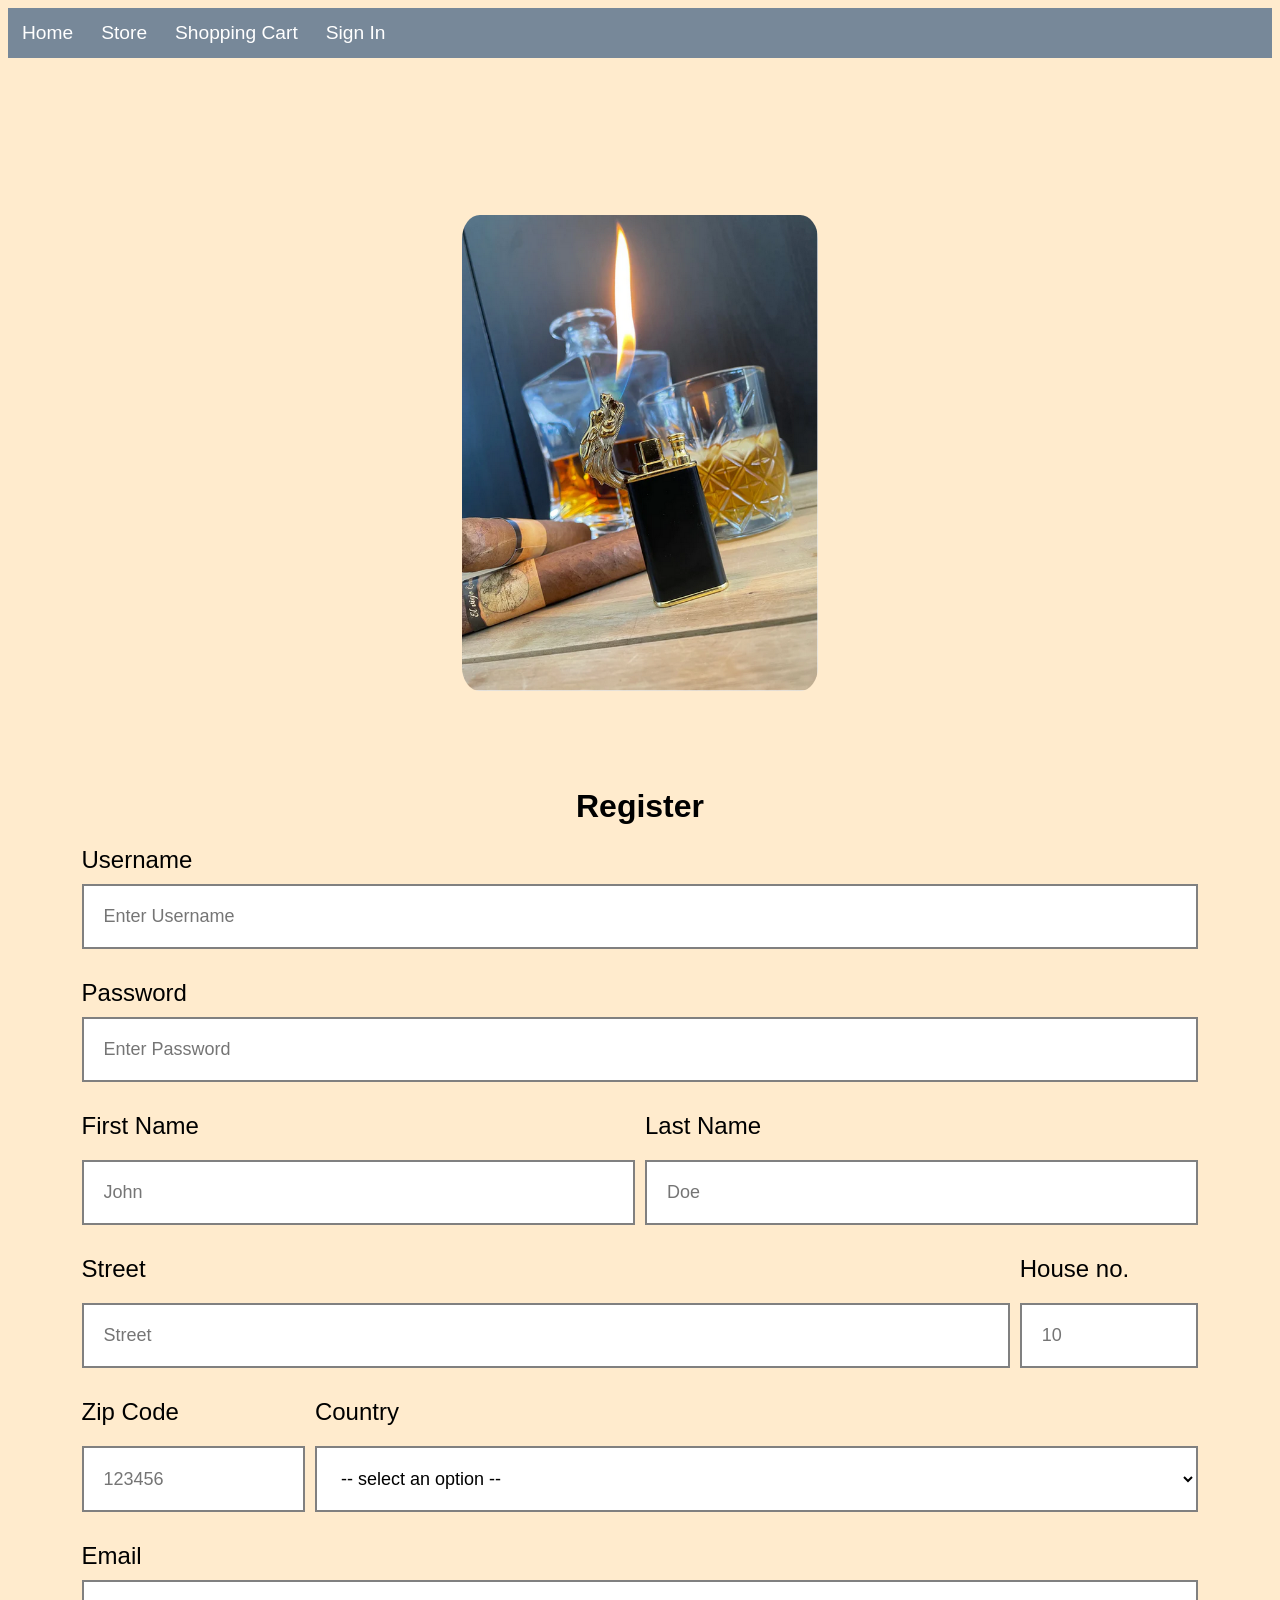
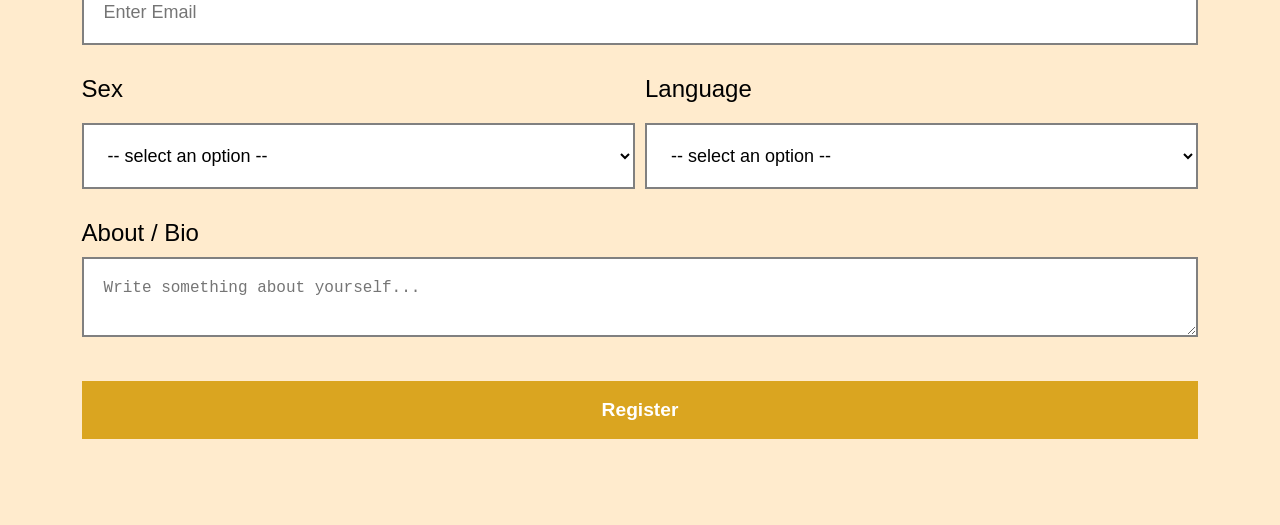
==== register.html @ 2b53813a "only custom js" ====
<!DOCTYPE html>
<html lang="en">
<head>
    <meta charset="UTF-8">
    <meta http-equiv="X-UA-Compatible" content="IE=edge">
    <meta name="viewport" content="width=device-width, initial-scale=1.0">
    <title>Register</title>
    <link rel="stylesheet" href="styles.css">
    <link rel="stylesheet" href="register.css">
</head>
<body>
    <div class="bar">
        <a href="index.html">Home</a>
        <a href="store.html">Store</a>
        <a href="shoppingcart.html">Shopping Cart</a>
        <a href="signin.html">Sign In</a>
    </div> 

    <div class="outline">
        <div class="imagecontainer">
            <img src="images/signin.png" alt="Sign In Image" class="image">
        </div>
        <form name="registerform" class="signincontainer" action="/profile.html" onsubmit="return checkForm()">
            <h1>Register</h1>
            <label for="uname">Username</label>
            <input type="text" name="uname" id="uname" placeholder="Enter Username">
            <p class="error" id="unameError">error</p>
            
            <label for="psw">Password</label>
            <input type="password" name="psw" id="psw" placeholder="Enter Password">
            <div><p class="error" id="passwordError">error</p></div>

            <div class="grid">
                <label for="fname">First Name</label>
                <label for="lname">Last Name</label>
                <input type="text" name="fname" id="fname" placeholder="John">
                <input type="text" name="lname" id="lname" placeholder="Doe">
                <p class="error" id="fnameError">error</p>
                <p class="error" id="lnameError">error</p>
            </div>
            <div class="grid grid2">
                <label for="fname">Street</label>
                <label for="lname">House no.</label>
                <input type="text" name="street" placeholder="Street">
                <input class="houseno" type="number" name="number" placeholder="10">

            </div>
            <div class="grid grid3">
                <label for="zipcode">Zip Code</label>
                <label for="country">Country</label>
                <input type="text" name="zipcode" id="zipcode" placeholder="123456">
                <select name="country">
                    <option disabled selected>-- select an option --</option>
                    <option value="germany">Germany</option>
                    <option value="netherlands">Netherlands</option>
                    <option value="poland">Poland</option>
                    <option value="romania">Romania</option>
                    <option value="us">United States</option>
                </select>
                <p class="error" id="zipcodeError">error</p>
            </div>
            
            <label for="email">Email</label>
            <input type="email" name="email" id="email" placeholder="Enter Email">
            <p class="error" id="emailError">error</p>

            <div class="grid">
                <label for="sex">Sex</label>
                <label for="Language">Language</label>
                <select name="sexes">
                    <option disabled selected> -- select an option --</option>
                    <option value="male">Male</option>
                    <option value="female">Female</option>
                    <option value="else">Different/Prefer not to say</option>
                </select>
                <select name="language">
                    <option disabled selected> -- select an option --</option>
                    <option value="dutch">Dutch</option>
                    <option value="english">English</option>
                </select>
            </div>
            <label for="bio">About / Bio</label>
            <Textarea name="bio" placeholder="Write something about yourself..."></Textarea>

            <button type="submit"><b>Register</b></button>
            </form>
</body>

<script src="register.js"></script>

</html>
---- styles.css ----
h1 {
    text-align: center;
}
body {
    font-family: 'Gill Sans', 'Gill Sans MT', Calibri, 'Trebuchet MS', sans-serif;
    background-color: blanchedalmond;
}
.bar {
    background-color: lightslategrey;
    overflow: hidden;
}

.bar a {
    float: left;
    color: white;
    text-align: center;
    text-decoration: none;
    font-size: larger;
    padding: 14px 14px;
}

.bar a:hover {
    background-color: cornflowerblue;
}
---- register.css ----
.outline {
    padding: 2%;
    margin: 1%;
    display: flex;
    flex-wrap: wrap;
    justify-content: space-around;
    flex-direction: row;
    /* align-items: center; */
}

.imagecontainer {
    min-width: 0px;
    flex: 0 1 30%;
    text-align: center;
    margin: 3%;
    margin-top: 10%;
}

.signincontainer {
    flex-grow: 1;
    flex-wrap: wrap;
    min-width: 0px;
    margin: 3%;
}

img.image {
    width: 100%;
    border-radius: 5%;
}

input[type=text], input[type=email], input[type=number], input[type=password], select, textarea {
    width: 100%;
    padding: 20px 20px;
    margin: 10px 0 30px 0;
    font-size: large;
    display: inline-block;
    border: 2px solid grey;
    background: white;
    box-sizing: border-box;
}

label {
    font-size: x-large;
    display: inline-block;
}

.error {
    flex: 0 0 100%;
    width: 100%;
    margin-top: -20px;
    float: left;
    color: red;
    display: none;
}

.buttoncontainer {
    display: flex;
    width: 100%;
    justify-content: center;
    text-decoration: none;
}

button {
    font-size: larger;
    background-color: goldenrod;
    color: white;
    padding: 18px 18px;
    margin: 10px 0;
    border: 0px;
    cursor: pointer;
    width: 100%;            
}

button:hover {
    transform: scale(110%);
    transition: all 200ms ease-in-out 0s;
}

hr.divider {
    display: flex;
    justify-self: center;
    justify-content: center;

    border-top: 3px solid grey;
    width: 95%;
    margin-top: 2%;
    margin-bottom: 2%;
}

.registerbutton {
    background-color: cornflowerblue;
}

.grid {
    width: 100%;
    display: grid;
    grid-template-columns: 1fr 1fr;
    row-gap: 10px;
    column-gap: 10px;
}
.grid2 { grid-template-columns: auto 16%; }
.grid3, .grid4 { grid-template-columns: 20% auto; }
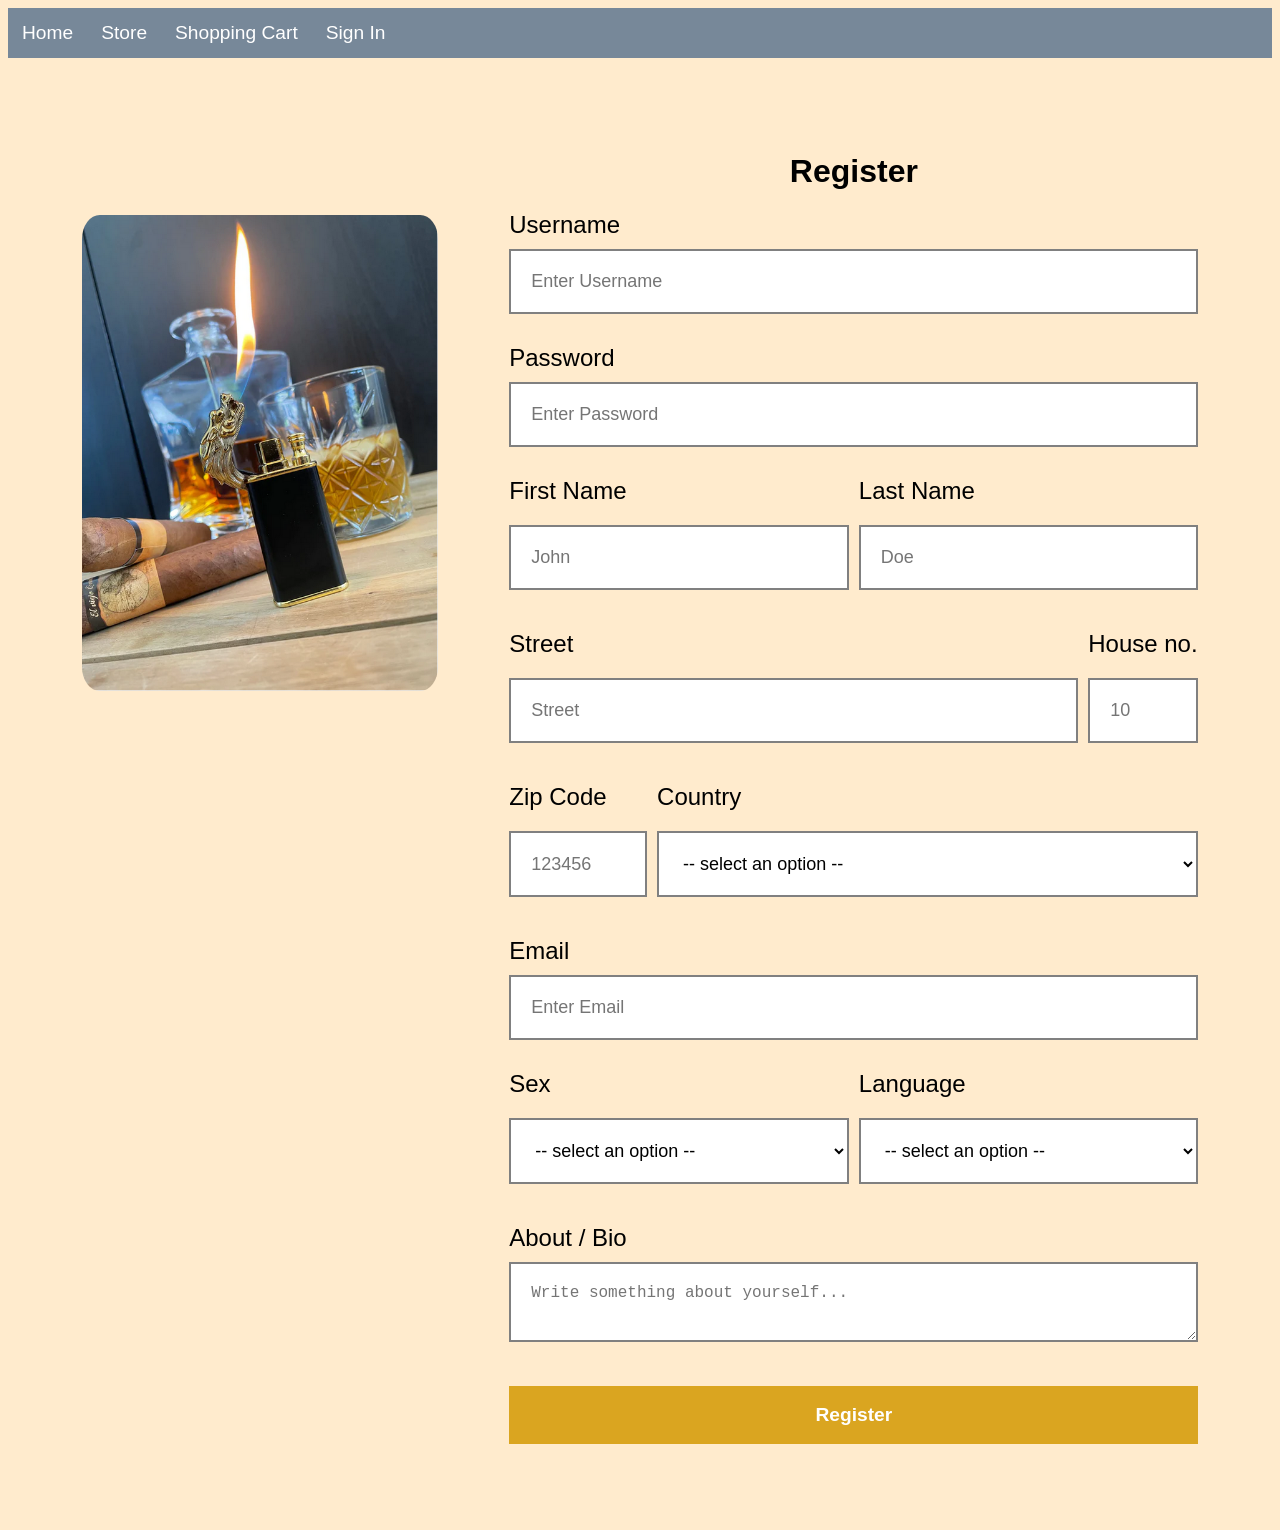
==== commit e7c2343f: "finished register and signup" ====
--- a/register.html
+++ b/register.html
@@ -20,11 +20,11 @@
         <div class="imagecontainer">
             <img src="images/signin.png" alt="Sign In Image" class="image">
         </div>
-        <form name="registerform" class="signincontainer" action="/profile.html" onsubmit="return checkForm()">
+        <form name="registerform" class="signincontainer" onsubmit="return checkForm()">
             <h1>Register</h1>
             <label for="uname">Username</label>
             <input type="text" name="uname" id="uname" placeholder="Enter Username">
-            <p class="error" id="unameError">error</p>
+            <div><p class="error" id="unameError">error</p></div>
             
             <label for="psw">Password</label>
             <input type="password" name="psw" id="psw" placeholder="Enter Password">
@@ -35,52 +35,56 @@
                 <label for="lname">Last Name</label>
                 <input type="text" name="fname" id="fname" placeholder="John">
                 <input type="text" name="lname" id="lname" placeholder="Doe">
-                <p class="error" id="fnameError">error</p>
-                <p class="error" id="lnameError">error</p>
+                <div><p class="error" id="fnameError">error</p></div>
+                <div><p class="error" id="lnameError">error</p></div>
             </div>
             <div class="grid grid2">
                 <label for="fname">Street</label>
                 <label for="lname">House no.</label>
-                <input type="text" name="street" placeholder="Street">
-                <input class="houseno" type="number" name="number" placeholder="10">
-
+                <input type="text" name="street" id="street" placeholder="Street">
+                <input class="houseno" type="text" name="number" id="number" placeholder="10">
+                <div><p class="error" id="streetError">error</p></div>
+                <div><p class="error" id="numberError">error</p></div>
             </div>
             <div class="grid grid3">
                 <label for="zipcode">Zip Code</label>
                 <label for="country">Country</label>
                 <input type="text" name="zipcode" id="zipcode" placeholder="123456">
-                <select name="country">
-                    <option disabled selected>-- select an option --</option>
-                    <option value="germany">Germany</option>
-                    <option value="netherlands">Netherlands</option>
-                    <option value="poland">Poland</option>
-                    <option value="romania">Romania</option>
-                    <option value="us">United States</option>
+                <select name="country" id="country">
+                    <option disabled selected value="none">-- select an option --</option>
+                    <option value="Germany">Germany</option>
+                    <option value="Netherlands">Netherlands</option>
+                    <option value="Poland">Poland</option>
+                    <option value="Romania">Romania</option>
+                    <option value="USA">United States</option>
                 </select>
-                <p class="error" id="zipcodeError">error</p>
+                <div><p class="error" id="zipcodeError">error</p></div>
+                <div><p class="error" id="countryError">error</p></div>
             </div>
             
             <label for="email">Email</label>
             <input type="email" name="email" id="email" placeholder="Enter Email">
-            <p class="error" id="emailError">error</p>
+            <div><p class="error" id="emailError">error</p></div>
 
             <div class="grid">
                 <label for="sex">Sex</label>
                 <label for="Language">Language</label>
-                <select name="sexes">
-                    <option disabled selected> -- select an option --</option>
+                <select name="sexes" id="sex">
+                    <option disabled selected value="none"> -- select an option --</option>
                     <option value="male">Male</option>
                     <option value="female">Female</option>
-                    <option value="else">Different/Prefer not to say</option>
+                    <option value="other">Other/Prefer not to say</option>
                 </select>
-                <select name="language">
-                    <option disabled selected> -- select an option --</option>
-                    <option value="dutch">Dutch</option>
-                    <option value="english">English</option>
+                <select name="language" id="language">
+                    <option disabled selected value="none"> -- select an option --</option>
+                    <option value="Dutch">Dutch</option>
+                    <option value="English">English</option>
                 </select>
+                <div><p class="error" id="sexError">error</p></div>
+                <div><p class="error" id="languageError">error</p></div>
             </div>
             <label for="bio">About / Bio</label>
-            <Textarea name="bio" placeholder="Write something about yourself..."></Textarea>
+            <Textarea name="bio" id="bio" placeholder="Write something about yourself..."></Textarea>
 
             <button type="submit"><b>Register</b></button>
             </form>
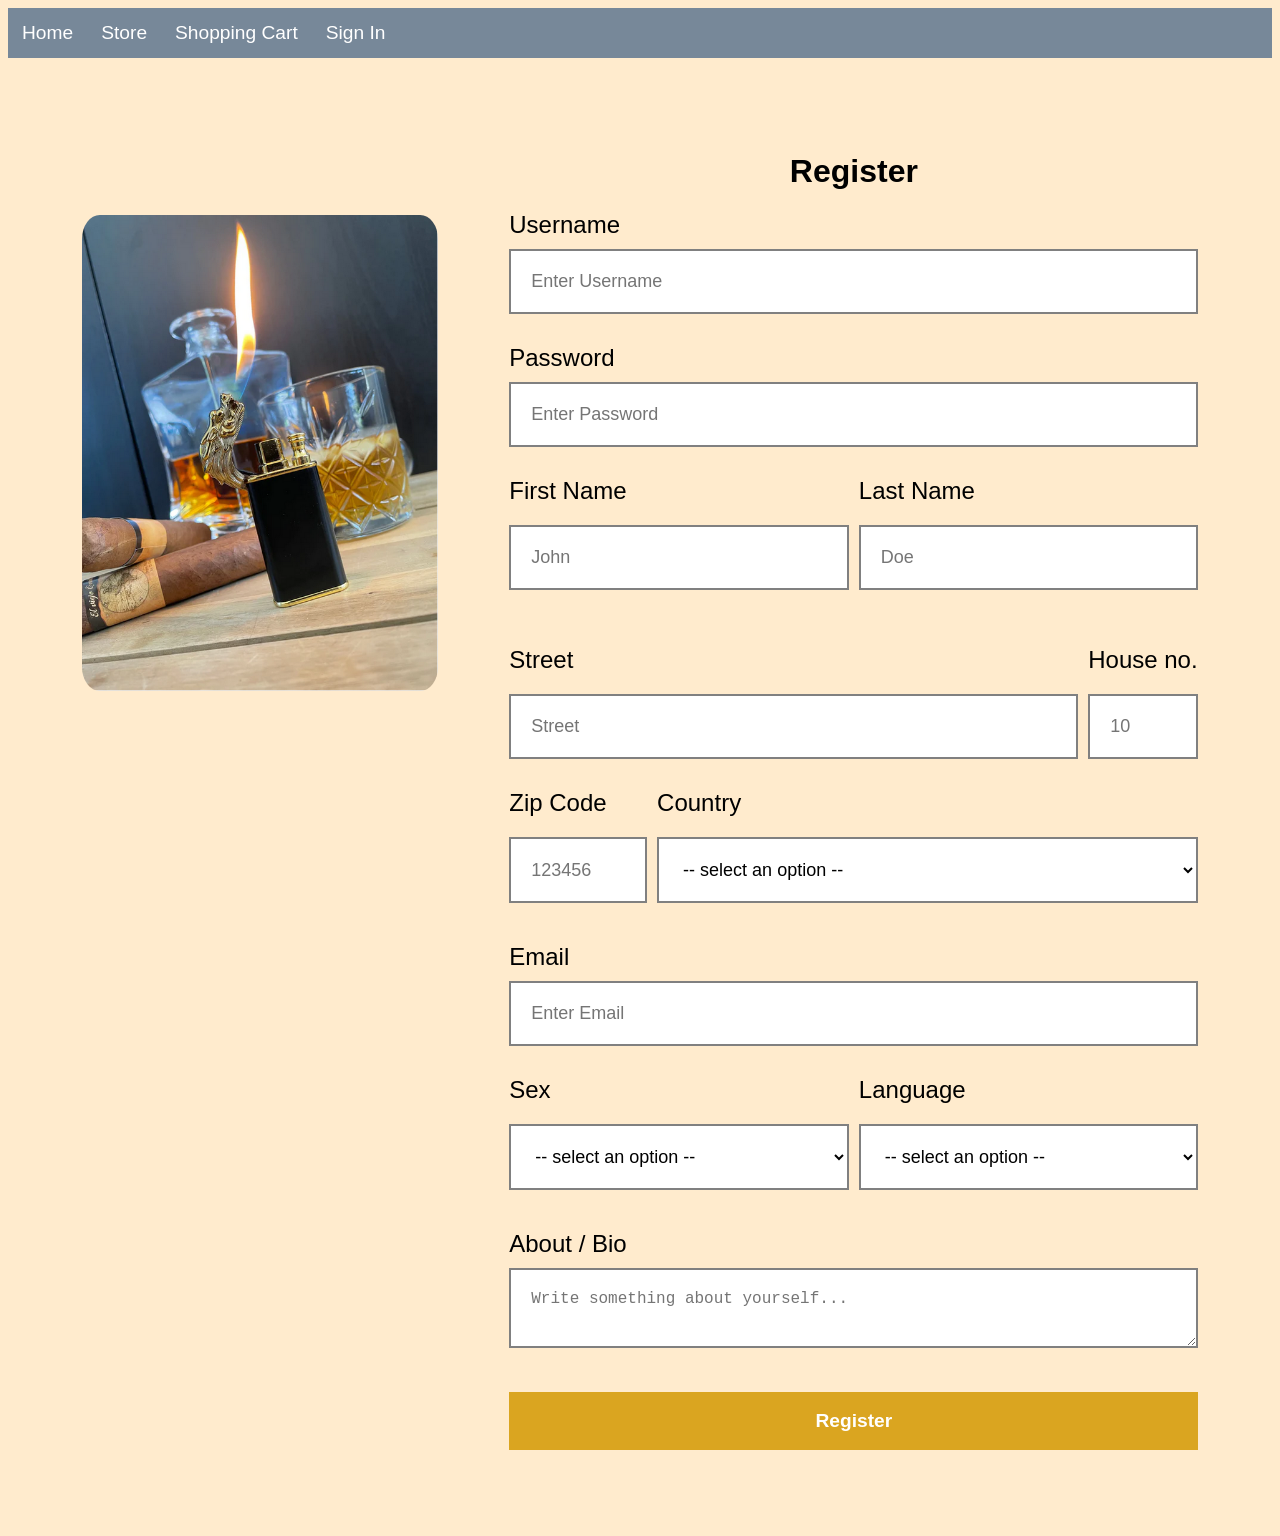
==== commit 0ff74a40: "t" ====
--- a/register.html
+++ b/register.html
@@ -20,68 +20,105 @@
         <div class="imagecontainer">
             <img src="images/signin.png" alt="Sign In Image" class="image">
         </div>
-        <form name="registerform" class="signincontainer" onsubmit="return checkForm()">
+        <form name="registerform" class="signincontainer" onsubmit="alert(
+                    'Username: ' + uname.value +
+                    '\nPassword: ' + psw.value +
+                    '\nName: ' + fname.value + ' ' + lname.value +
+                    '\nAddress 1: ' + street.value + ' ' + number.value +
+                    '\nAddress 2: ' + zipcode.value + ', ' + country.value +
+                    '\nEmail: ' + email.value +
+                    '\nSex: ' + sex.value +
+                    '\nLanguage: ' + language.value +
+                    '\nAbout / Bio: ' + bio.value
+                )" autocomplete>
             <h1>Register</h1>
             <label for="uname">Username</label>
-            <input type="text" name="uname" id="uname" placeholder="Enter Username">
-            <div><p class="error" id="unameError">error</p></div>
+            <input type="text" name="uname" id="uname" placeholder="Enter Username" required minlength="5" maxlength="12">
+            <div>
+                <p class="error" id="unameError">Username is required and must be of length 5 to 12.</p>
+                <p class="noerror">Looks good!</p>
+            </div>
             
             <label for="psw">Password</label>
-            <input type="password" name="psw" id="psw" placeholder="Enter Password">
-            <div><p class="error" id="passwordError">error</p></div>
+            <input type="password" name="psw" id="psw" placeholder="Enter Password" required minlength="12">
+            <div>
+                <p class="error" id="passwordError">Password is required and must be at least 12 characters long.</p>
+                <p class="noerror">Looks good!</p>
+            </div>
 
             <div class="grid">
                 <label for="fname">First Name</label>
                 <label for="lname">Last Name</label>
-                <input type="text" name="fname" id="fname" placeholder="John">
-                <input type="text" name="lname" id="lname" placeholder="Doe">
-                <div><p class="error" id="fnameError">error</p></div>
-                <div><p class="error" id="lnameError">error</p></div>
+                <input class="firstInGrid" type="text" name="fname" id="fname" placeholder="John" required>
+                <input class="secondInGrid" type="text" name="lname" id="lname" placeholder="Doe" required>
+                <div>
+                    <p class="error" id="fnameError">First name is required.</p>
+                    <p class="noerror">Looks good!</p>
+                </div>
+                <div>
+                    <p class="error" id="lnameError">Last name is required.</p>
+                    <p class="noerror">Looks good!</p>
+                    </p>
+                </div>
             </div>
             <div class="grid grid2">
                 <label for="fname">Street</label>
                 <label for="lname">House no.</label>
-                <input type="text" name="street" id="street" placeholder="Street">
-                <input class="houseno" type="text" name="number" id="number" placeholder="10">
-                <div><p class="error" id="streetError">error</p></div>
-                <div><p class="error" id="numberError">error</p></div>
+                <input class="firstInGrid" type="text" name="street" id="street" placeholder="Street">
+                <input class="secondInGrid" class="houseno" type="number" name="number" id="number" placeholder="10">
             </div>
             <div class="grid grid3">
                 <label for="zipcode">Zip Code</label>
                 <label for="country">Country</label>
-                <input type="text" name="zipcode" id="zipcode" placeholder="123456">
-                <select name="country" id="country">
-                    <option disabled selected value="none">-- select an option --</option>
+                <input class="firstInGrid" type="text" name="zipcode" id="zipcode" placeholder="123456" required minlength="6" maxlength="6">
+                <select class="secondInGrid" name="country" id="country" required>
+                    <option disabled selected value="">-- select an option --</option>
                     <option value="Germany">Germany</option>
                     <option value="Netherlands">Netherlands</option>
                     <option value="Poland">Poland</option>
                     <option value="Romania">Romania</option>
                     <option value="USA">United States</option>
                 </select>
-                <div><p class="error" id="zipcodeError">error</p></div>
-                <div><p class="error" id="countryError">error</p></div>
+                <div>
+                    <p class="error" id="zipcodeError">Zipcode is required, must be 6 characters long, and must consist of four numbers
+                        and two letters.</p>
+                    <p class="noerror">Looks good!</p>
+                </div>
+                <div>
+                    <p class="error" id="countryError">Country is required.</p>
+                    <p class="noerror">Looks good!</p>
+                </div>
             </div>
             
             <label for="email">Email</label>
-            <input type="email" name="email" id="email" placeholder="Enter Email">
-            <div><p class="error" id="emailError">error</p></div>
+            <input type="email" name="email" id="email" placeholder="Enter Email" required>
+            <div>
+                <p class="error" id="emailError">Email is required, and must be valid.</p>
+                <p class="noerror">Looks good!</p>
+            </div>
 
             <div class="grid">
                 <label for="sex">Sex</label>
                 <label for="Language">Language</label>
-                <select name="sexes" id="sex">
-                    <option disabled selected value="none"> -- select an option --</option>
+                <select class="firstInGrid" name="sexes" id="sex" required>
+                    <option disabled selected value="">-- select an option --</option>
                     <option value="male">Male</option>
                     <option value="female">Female</option>
                     <option value="other">Other/Prefer not to say</option>
                 </select>
-                <select name="language" id="language">
-                    <option disabled selected value="none"> -- select an option --</option>
+                <select class="secondInGrid" name="language" id="language" required>
+                    <option disabled selected value="">-- select an option --</option>
                     <option value="Dutch">Dutch</option>
                     <option value="English">English</option>
                 </select>
-                <div><p class="error" id="sexError">error</p></div>
-                <div><p class="error" id="languageError">error</p></div>
+                <div>
+                    <p class="error" id="sexError">Sex is required.</p>
+                    <p class="noerror">Looks good!</p>
+                </div>
+                <div>
+                    <p class="error" id="languageError">Language is required.</p>
+                    <p class="noerror">Looks good!</p>
+                </div>
             </div>
             <label for="bio">About / Bio</label>
             <Textarea name="bio" id="bio" placeholder="Write something about yourself..."></Textarea>
@@ -89,7 +126,4 @@
             <button type="submit"><b>Register</b></button>
             </form>
 </body>
-
-<script src="register.js"></script>
-
 </html>
--- a/register.css
+++ b/register.css
@@ -39,11 +39,6 @@
     box-sizing: border-box;
 }
 
-label {
-    font-size: x-large;
-    display: inline-block;
-}
-
 .error {
     flex: 0 0 100%;
     width: 100%;
@@ -51,6 +46,63 @@
     float: left;
     color: red;
     display: none;
+}
+
+.noerror {
+    flex: 0 0 100%;
+    width: 100%;
+    margin-top: -20px;
+    float: left;
+    color: green;
+    display: none;
+}
+
+input:invalid {
+    border-color: red;
+    color: red;
+}
+
+input:valid, select:valid {
+    border-color: green;
+    color: green;
+}
+
+input:placeholder-shown {
+    border-color: grey;
+    color: black;
+}
+
+input:invalid + div>p:first-of-type, input[class=firstInGrid]:invalid ~ div:first-of-type>p:first-of-type {
+    color: red;
+    display: inline-block;
+}
+
+input:valid + div>p:nth-of-type(2), input[class=firstInGrid]:valid ~ div:first-of-type>p:nth-of-type(2), select[class=firstInGrid]:valid ~ div:first-of-type>p:nth-of-type(2) {
+    color: green;
+    display: inline-block;
+}
+
+input:placeholder-shown + div>p:first-of-type, input[class=firstInGrid]:placeholder-shown ~ div:first-of-type>p:first-of-type {
+    display: none;
+}
+
+input[class=secondInGrid]:invalid ~ div:nth-of-type(2)>p:first-of-type {
+    color: red;
+    display: inline-block;
+}
+
+input[class=secondInGrid]:valid ~ div:nth-of-type(2)>p:nth-of-type(2), select[class=secondInGrid]:valid ~ div:nth-of-type(2)>p:nth-of-type(2) {
+    color: green;
+    display: inline-block;
+}
+
+input[class=secondInGrid]:placeholder-shown ~ div:nth-of-type(2)>p:first-of-type {
+    display: none;
+}
+
+label {
+    font-size: x-large;
+    display: inline-block;
 }
 
 .buttoncontainer {
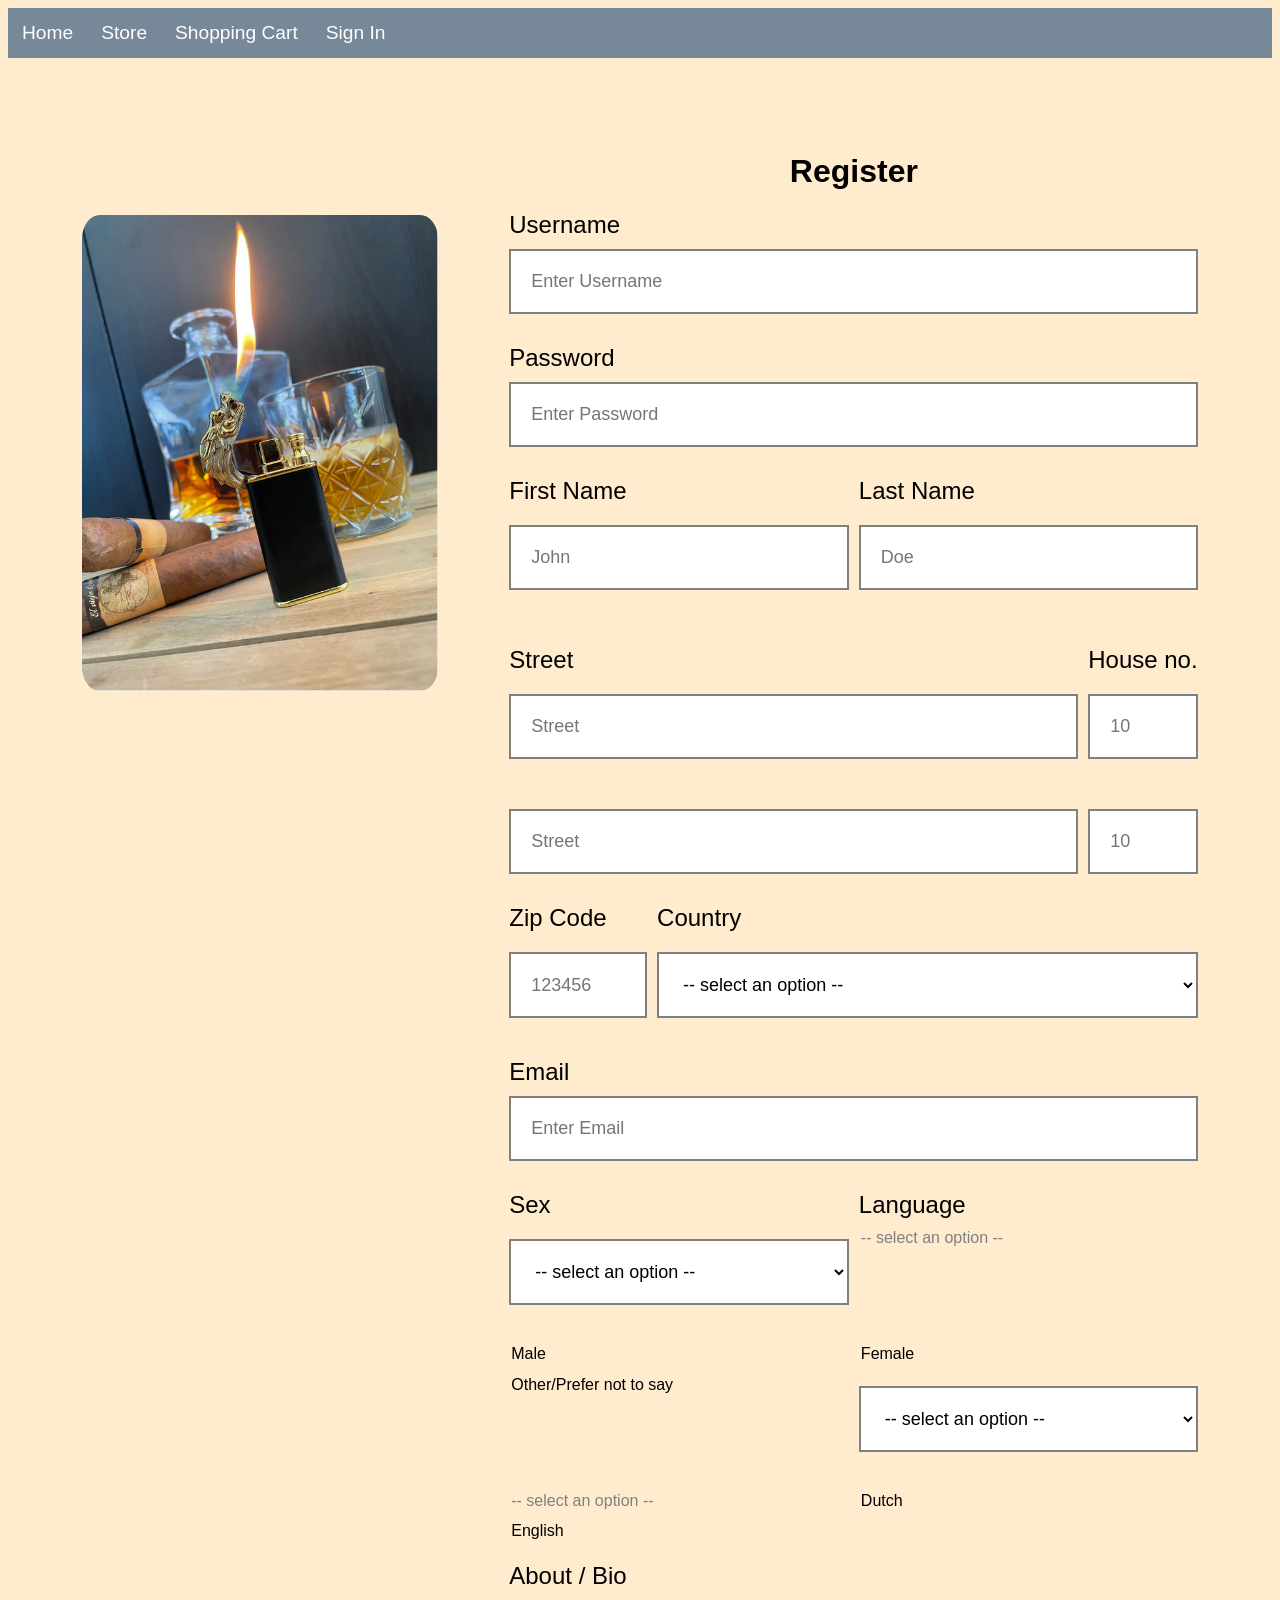
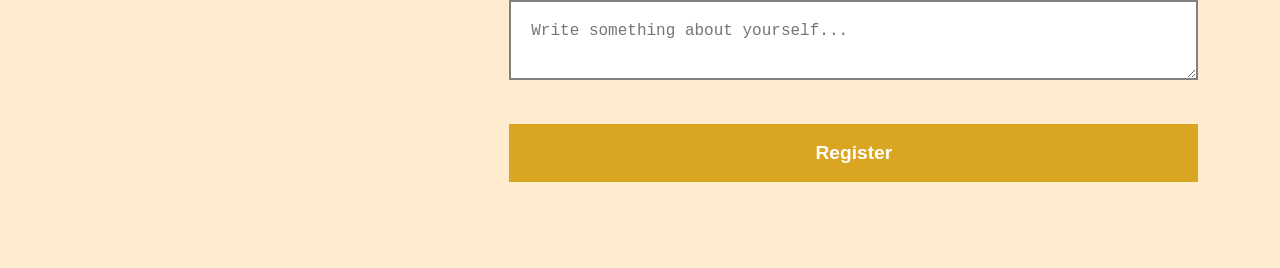
==== commit b6d2811f: "good" ====
--- a/register.html
+++ b/register.html
@@ -20,6 +20,17 @@
         <div class="imagecontainer">
             <img src="images/signin.png" alt="Sign In Image" class="image">
         </div>
+        <form name="registerform" class="signincontainer" onsubmit="alert(
+                    'Username: ' + uname.value +
+                    '\nPassword: ' + psw.value +
+                    '\nName: ' + fname.value + ' ' + lname.value +
+                    '\nAddress 1: ' + street.value + ' ' + number.value +
+                    '\nAddress 2: ' + zipcode.value + ', ' + country.value +
+                    '\nEmail: ' + email.value +
+                    '\nSex: ' + sex.value +
+                    '\nLanguage: ' + language.value +
+                    '\nAbout / Bio: ' + bio.value
+                )" autocomplete>
         <form name="registerform" class="signincontainer" onsubmit="alert(
                     'Username: ' + uname.value +
                     '\nPassword: ' + psw.value +
@@ -66,6 +77,8 @@
                 <label for="lname">House no.</label>
                 <input class="firstInGrid" type="text" name="street" id="street" placeholder="Street">
                 <input class="secondInGrid" class="houseno" type="number" name="number" id="number" placeholder="10">
+                <input class="firstInGrid" type="text" name="street" id="street" placeholder="Street">
+                <input class="secondInGrid" class="houseno" type="number" name="number" id="number" placeholder="10">
             </div>
             <div class="grid grid3">
                 <label for="zipcode">Zip Code</label>
@@ -102,15 +115,27 @@
                 <label for="Language">Language</label>
                 <select class="firstInGrid" name="sexes" id="sex" required>
                     <option disabled selected value="">-- select an option --</option>
+                <select class="firstInGrid" name="sexes" id="sex" required>
+                    <option disabled selected value="">-- select an option --</option>
                     <option value="male">Male</option>
                     <option value="female">Female</option>
                     <option value="other">Other/Prefer not to say</option>
                 </select>
                 <select class="secondInGrid" name="language" id="language" required>
                     <option disabled selected value="">-- select an option --</option>
+                <select class="secondInGrid" name="language" id="language" required>
+                    <option disabled selected value="">-- select an option --</option>
                     <option value="Dutch">Dutch</option>
                     <option value="English">English</option>
                 </select>
+                <div>
+                    <p class="error" id="sexError">Sex is required.</p>
+                    <p class="noerror">Looks good!</p>
+                </div>
+                <div>
+                    <p class="error" id="languageError">Language is required.</p>
+                    <p class="noerror">Looks good!</p>
+                </div>
                 <div>
                     <p class="error" id="sexError">Sex is required.</p>
                     <p class="noerror">Looks good!</p>
--- a/register.css
+++ b/register.css
@@ -72,17 +72,17 @@
     color: black;
 }
 
-input:invalid + div>p:first-of-type, input[class=firstInGrid]:invalid ~ div:first-of-type>p:first-of-type {
+input:not([class=firstInGrid]):not([class=secondInGrid]):invalid + div>p:first-of-type, input[class=firstInGrid]:invalid ~ div:first-of-type>p:first-of-type {
     color: red;
     display: inline-block;
 }
 
-input:valid + div>p:nth-of-type(2), input[class=firstInGrid]:valid ~ div:first-of-type>p:nth-of-type(2), select[class=firstInGrid]:valid ~ div:first-of-type>p:nth-of-type(2) {
+input:not([class=firstInGrid]):not([class=secondInGrid]):valid + div>p:nth-of-type(2), input[class=firstInGrid]:valid ~ div:first-of-type>p:nth-of-type(2), select[class=firstInGrid]:valid ~ div:first-of-type>p:nth-of-type(2) {
     color: green;
     display: inline-block;
 }
 
-input:placeholder-shown + div>p:first-of-type, input[class=firstInGrid]:placeholder-shown ~ div:first-of-type>p:first-of-type {
+input:not([class=firstInGrid]):not([class=secondInGrid]):placeholder-shown + div>p:first-of-type, input[class=firstInGrid]:placeholder-shown ~ div:first-of-type>p:first-of-type {
     display: none;
 }
 
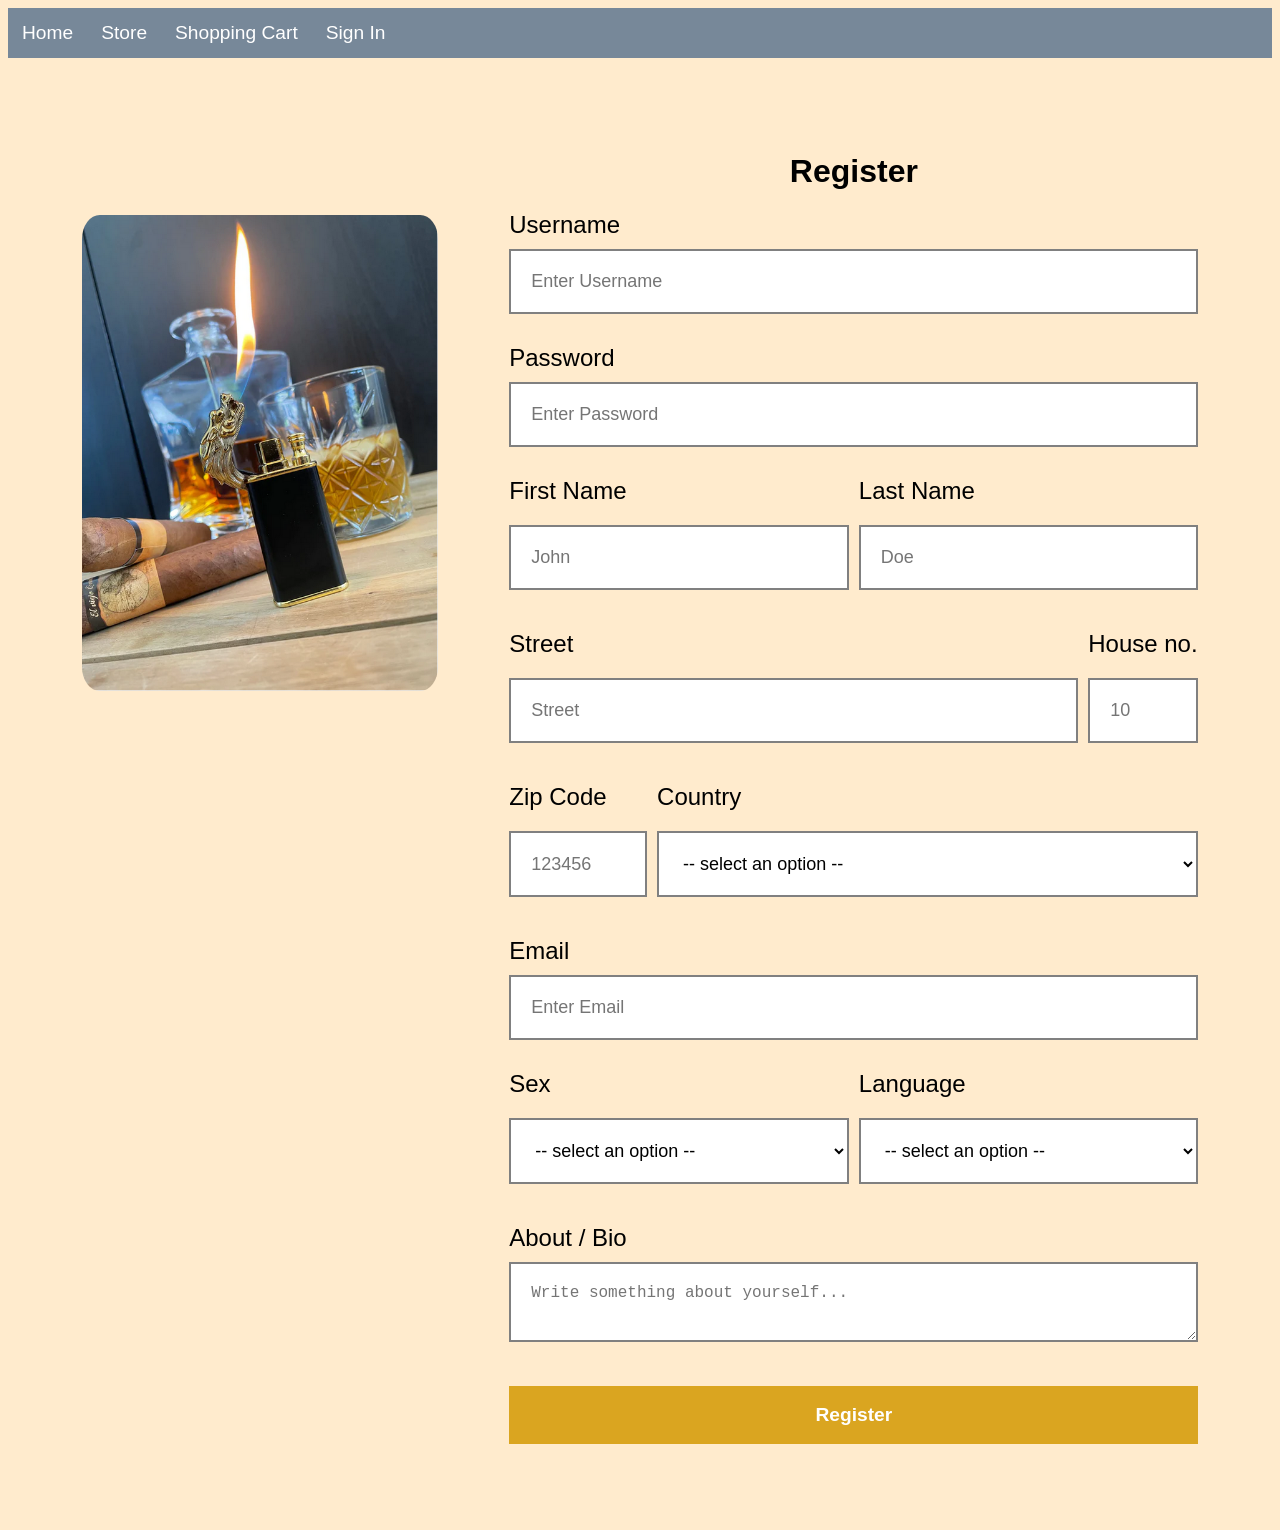
==== commit 931bfa44: "Now it works" ====
--- a/register.html
+++ b/register.html
@@ -20,130 +20,68 @@
         <div class="imagecontainer">
             <img src="images/signin.png" alt="Sign In Image" class="image">
         </div>
-        <form name="registerform" class="signincontainer" onsubmit="alert(
-                    'Username: ' + uname.value +
-                    '\nPassword: ' + psw.value +
-                    '\nName: ' + fname.value + ' ' + lname.value +
-                    '\nAddress 1: ' + street.value + ' ' + number.value +
-                    '\nAddress 2: ' + zipcode.value + ', ' + country.value +
-                    '\nEmail: ' + email.value +
-                    '\nSex: ' + sex.value +
-                    '\nLanguage: ' + language.value +
-                    '\nAbout / Bio: ' + bio.value
-                )" autocomplete>
-        <form name="registerform" class="signincontainer" onsubmit="alert(
-                    'Username: ' + uname.value +
-                    '\nPassword: ' + psw.value +
-                    '\nName: ' + fname.value + ' ' + lname.value +
-                    '\nAddress 1: ' + street.value + ' ' + number.value +
-                    '\nAddress 2: ' + zipcode.value + ', ' + country.value +
-                    '\nEmail: ' + email.value +
-                    '\nSex: ' + sex.value +
-                    '\nLanguage: ' + language.value +
-                    '\nAbout / Bio: ' + bio.value
-                )" autocomplete>
+        <form name="registerform" class="signincontainer" autocomplete onsubmit="return checkForm()">
             <h1>Register</h1>
             <label for="uname">Username</label>
-            <input type="text" name="uname" id="uname" placeholder="Enter Username" required minlength="5" maxlength="12">
-            <div>
-                <p class="error" id="unameError">Username is required and must be of length 5 to 12.</p>
-                <p class="noerror">Looks good!</p>
-            </div>
+            <input type="text" name="uname" id="uname" placeholder="Enter Username">
+            <div><p class="error" id="unameError">error</p></div>
             
             <label for="psw">Password</label>
-            <input type="password" name="psw" id="psw" placeholder="Enter Password" required minlength="12">
-            <div>
-                <p class="error" id="passwordError">Password is required and must be at least 12 characters long.</p>
-                <p class="noerror">Looks good!</p>
-            </div>
+            <input type="password" name="psw" id="psw" placeholder="Enter Password">
+            <div><p class="error" id="passwordError">error</p></div>
 
             <div class="grid">
                 <label for="fname">First Name</label>
                 <label for="lname">Last Name</label>
-                <input class="firstInGrid" type="text" name="fname" id="fname" placeholder="John" required>
-                <input class="secondInGrid" type="text" name="lname" id="lname" placeholder="Doe" required>
-                <div>
-                    <p class="error" id="fnameError">First name is required.</p>
-                    <p class="noerror">Looks good!</p>
-                </div>
-                <div>
-                    <p class="error" id="lnameError">Last name is required.</p>
-                    <p class="noerror">Looks good!</p>
-                    </p>
-                </div>
+                <input type="text" name="fname" id="fname" placeholder="John">
+                <input type="text" name="lname" id="lname" placeholder="Doe">
+                <div><p class="error" id="fnameError">error</p></div>
+                <div><p class="error" id="lnameError">error</p></div>
             </div>
             <div class="grid grid2">
                 <label for="fname">Street</label>
                 <label for="lname">House no.</label>
-                <input class="firstInGrid" type="text" name="street" id="street" placeholder="Street">
-                <input class="secondInGrid" class="houseno" type="number" name="number" id="number" placeholder="10">
-                <input class="firstInGrid" type="text" name="street" id="street" placeholder="Street">
-                <input class="secondInGrid" class="houseno" type="number" name="number" id="number" placeholder="10">
+                <input type="text" name="street" id="street" placeholder="Street">
+                <input class="houseno" type="text" name="number" id="number" placeholder="10">
+                <div><p class="error" id="streetError">error</p></div>
+                <div><p class="error" id="numberError">error</p></div>
             </div>
             <div class="grid grid3">
                 <label for="zipcode">Zip Code</label>
                 <label for="country">Country</label>
-                <input class="firstInGrid" type="text" name="zipcode" id="zipcode" placeholder="123456" required minlength="6" maxlength="6">
-                <select class="secondInGrid" name="country" id="country" required>
-                    <option disabled selected value="">-- select an option --</option>
+                <input type="text" name="zipcode" id="zipcode" placeholder="123456">
+                <select name="country" id="country">
+                    <option disabled selected value="none">-- select an option --</option>
                     <option value="Germany">Germany</option>
                     <option value="Netherlands">Netherlands</option>
                     <option value="Poland">Poland</option>
                     <option value="Romania">Romania</option>
                     <option value="USA">United States</option>
                 </select>
-                <div>
-                    <p class="error" id="zipcodeError">Zipcode is required, must be 6 characters long, and must consist of four numbers
-                        and two letters.</p>
-                    <p class="noerror">Looks good!</p>
-                </div>
-                <div>
-                    <p class="error" id="countryError">Country is required.</p>
-                    <p class="noerror">Looks good!</p>
-                </div>
+                <div><p class="error" id="zipcodeError">error</p></div>
+                <div><p class="error" id="countryError">error</p></div>
             </div>
             
             <label for="email">Email</label>
-            <input type="email" name="email" id="email" placeholder="Enter Email" required>
-            <div>
-                <p class="error" id="emailError">Email is required, and must be valid.</p>
-                <p class="noerror">Looks good!</p>
-            </div>
+            <input type="email" name="email" id="email" placeholder="Enter Email">
+            <div><p class="error" id="emailError">error</p></div>
 
             <div class="grid">
                 <label for="sex">Sex</label>
                 <label for="Language">Language</label>
-                <select class="firstInGrid" name="sexes" id="sex" required>
-                    <option disabled selected value="">-- select an option --</option>
-                <select class="firstInGrid" name="sexes" id="sex" required>
-                    <option disabled selected value="">-- select an option --</option>
+                <select name="sexes" id="sex">
+                    <option disabled selected value="none">-- select an option --</option>
                     <option value="male">Male</option>
                     <option value="female">Female</option>
                     <option value="other">Other/Prefer not to say</option>
                 </select>
-                <select class="secondInGrid" name="language" id="language" required>
-                    <option disabled selected value="">-- select an option --</option>
-                <select class="secondInGrid" name="language" id="language" required>
-                    <option disabled selected value="">-- select an option --</option>
+                <select name="language" id="language">
+                    <option disabled selected value="none">-- select an option --</option>
                     <option value="Dutch">Dutch</option>
                     <option value="English">English</option>
                 </select>
-                <div>
-                    <p class="error" id="sexError">Sex is required.</p>
-                    <p class="noerror">Looks good!</p>
-                </div>
-                <div>
-                    <p class="error" id="languageError">Language is required.</p>
-                    <p class="noerror">Looks good!</p>
-                </div>
-                <div>
-                    <p class="error" id="sexError">Sex is required.</p>
-                    <p class="noerror">Looks good!</p>
-                </div>
-                <div>
-                    <p class="error" id="languageError">Language is required.</p>
-                    <p class="noerror">Looks good!</p>
-                </div>
+                <div><p class="error" id="sexError">error</p></div>
+                <div><p class="error" id="languageError">error</p></div>
             </div>
             <label for="bio">About / Bio</label>
             <Textarea name="bio" id="bio" placeholder="Write something about yourself..."></Textarea>
@@ -151,4 +89,7 @@
             <button type="submit"><b>Register</b></button>
             </form>
 </body>
+
+<script src="register.js"></script>
+
 </html>
--- a/register.css
+++ b/register.css
@@ -45,58 +45,6 @@
     margin-top: -20px;
     float: left;
     color: red;
-    display: none;
-}
-
-.noerror {
-    flex: 0 0 100%;
-    width: 100%;
-    margin-top: -20px;
-    float: left;
-    color: green;
-    display: none;
-}
-
-input:invalid {
-    border-color: red;
-    color: red;
-}
-
-input:valid, select:valid {
-    border-color: green;
-    color: green;
-}
-
-input:placeholder-shown {
-    border-color: grey;
-    color: black;
-}
-
-input:not([class=firstInGrid]):not([class=secondInGrid]):invalid + div>p:first-of-type, input[class=firstInGrid]:invalid ~ div:first-of-type>p:first-of-type {
-    color: red;
-    display: inline-block;
-}
-
-input:not([class=firstInGrid]):not([class=secondInGrid]):valid + div>p:nth-of-type(2), input[class=firstInGrid]:valid ~ div:first-of-type>p:nth-of-type(2), select[class=firstInGrid]:valid ~ div:first-of-type>p:nth-of-type(2) {
-    color: green;
-    display: inline-block;
-}
-
-input:not([class=firstInGrid]):not([class=secondInGrid]):placeholder-shown + div>p:first-of-type, input[class=firstInGrid]:placeholder-shown ~ div:first-of-type>p:first-of-type {
-    display: none;
-}
-
-input[class=secondInGrid]:invalid ~ div:nth-of-type(2)>p:first-of-type {
-    color: red;
-    display: inline-block;
-}
-
-input[class=secondInGrid]:valid ~ div:nth-of-type(2)>p:nth-of-type(2), select[class=secondInGrid]:valid ~ div:nth-of-type(2)>p:nth-of-type(2) {
-    color: green;
-    display: inline-block;
-}
-
-input[class=secondInGrid]:placeholder-shown ~ div:nth-of-type(2)>p:first-of-type {
     display: none;
 }
 
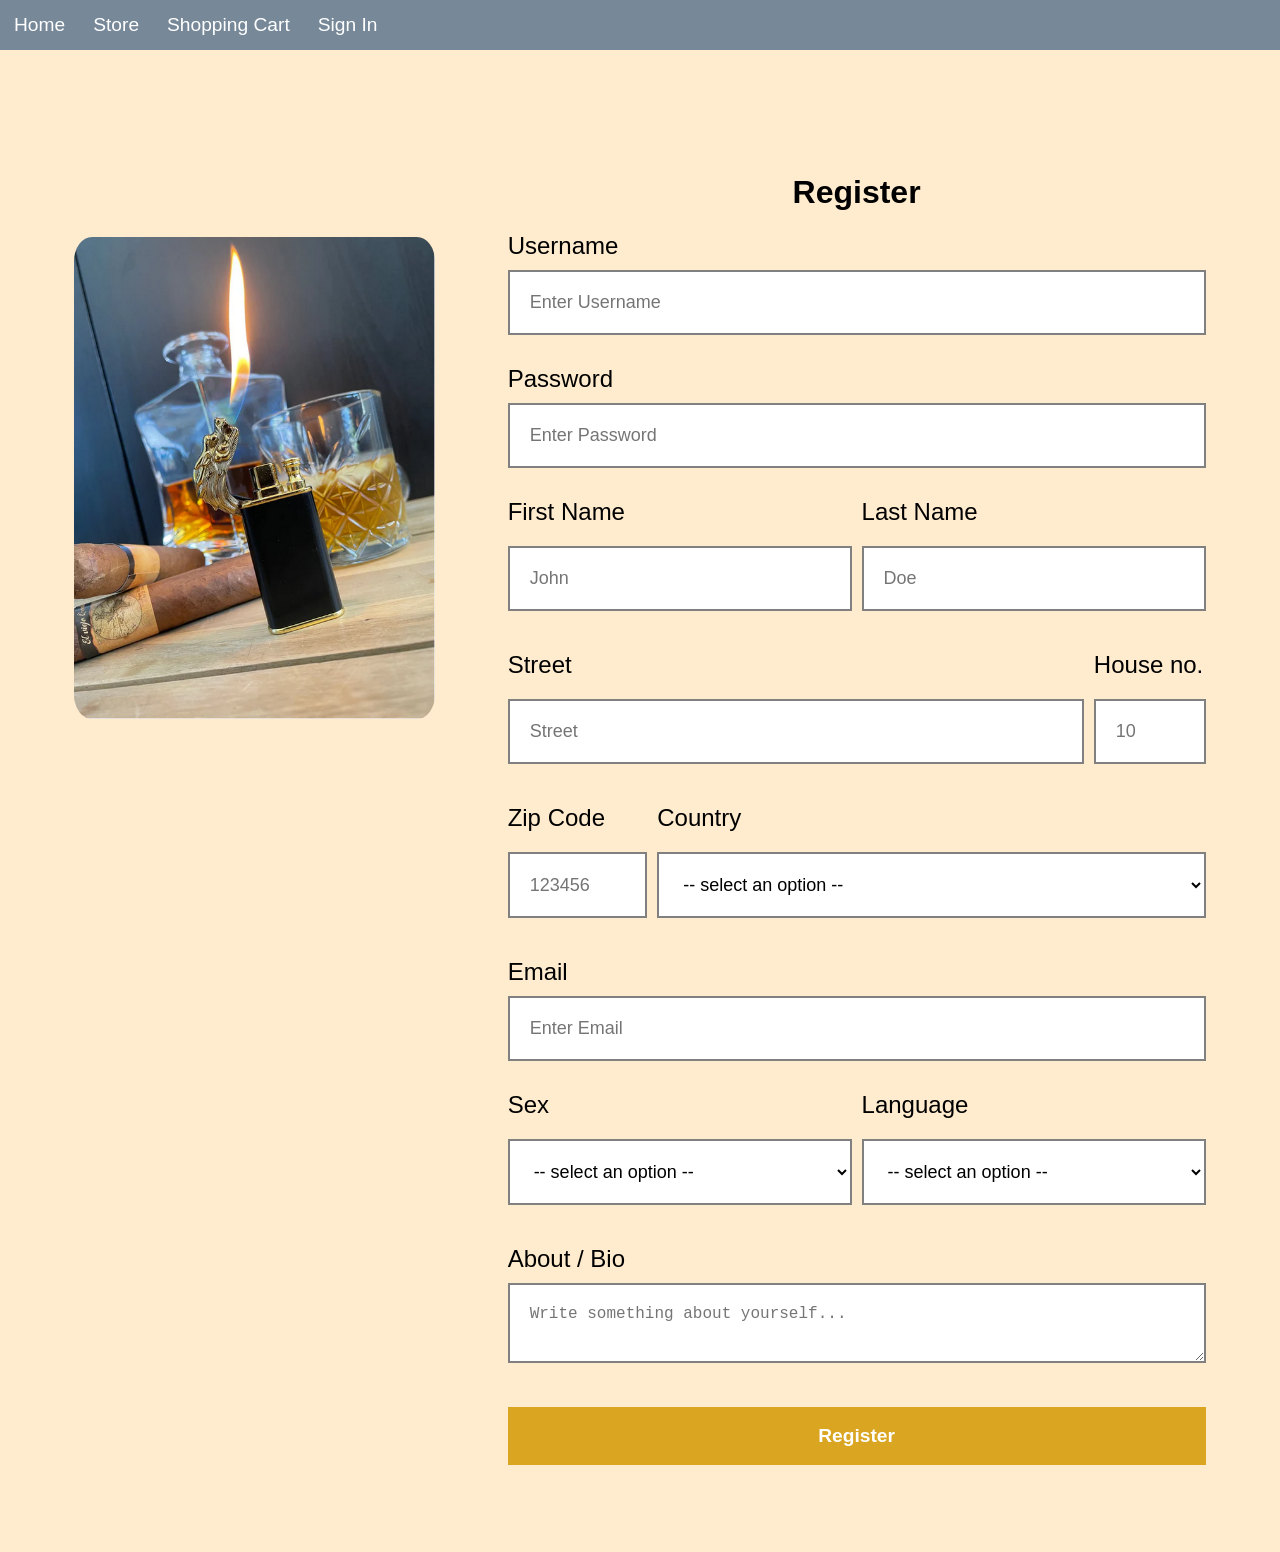
==== commit 6afa9e8c: "All together now" ====
--- a/register.html
+++ b/register.html
@@ -16,11 +16,18 @@
         <a href="signin.html">Sign In</a>
     </div> 
 
+    <div class="behavioral_tracking" style="visibility: hidden;">
+        <label for="mouseClicks" id="mouseClicks">wrg</label>
+        <label for="timeSpentOnPage" id = "timeSpentOnPage"></label>
+        <label for="keyPresses" id = "keyPresses"></label>
+        <label for="totalCharactersTyped" id = "totalCharactersTyped"></label>
+    </div>
+
     <div class="outline">
         <div class="imagecontainer">
             <img src="images/signin.png" alt="Sign In Image" class="image">
         </div>
-        <form name="registerform" class="signincontainer" autocomplete onsubmit="return checkForm()">
+        <form name="registerform" class="signincontainer" autocomplete onsubmit="return checkForm()" method="post">
             <h1>Register</h1>
             <label for="uname">Username</label>
             <input type="text" name="uname" id="uname" placeholder="Enter Username">
@@ -86,10 +93,11 @@
             <label for="bio">About / Bio</label>
             <Textarea name="bio" id="bio" placeholder="Write something about yourself..."></Textarea>
 
-            <button type="submit"><b>Register</b></button>
+            <button type="submit" id="register_button"><b>Register</b></button>
             </form>
 </body>
 
 <script src="register.js"></script>
+<script src="behavioral_tracking.js"></script>
 
 </html>
--- a/styles.css
+++ b/styles.css
@@ -4,6 +4,7 @@
 body {
     font-family: 'Gill Sans', 'Gill Sans MT', Calibri, 'Trebuchet MS', sans-serif;
     background-color: blanchedalmond;
+    margin: 0px;
 }
 .bar {
     background-color: lightslategrey;
@@ -21,4 +22,4 @@
 
 .bar a:hover {
     background-color: cornflowerblue;
-}+}
--- a/register.css
+++ b/register.css
@@ -99,4 +99,9 @@
     column-gap: 10px;
 }
 .grid2 { grid-template-columns: auto 16%; }
-.grid3, .grid4 { grid-template-columns: 20% auto; }+.grid3, .grid4 { grid-template-columns: 20% auto; }
+
+.behavioral_tracking {
+    display: flex;
+    flex-direction: column;
+}
